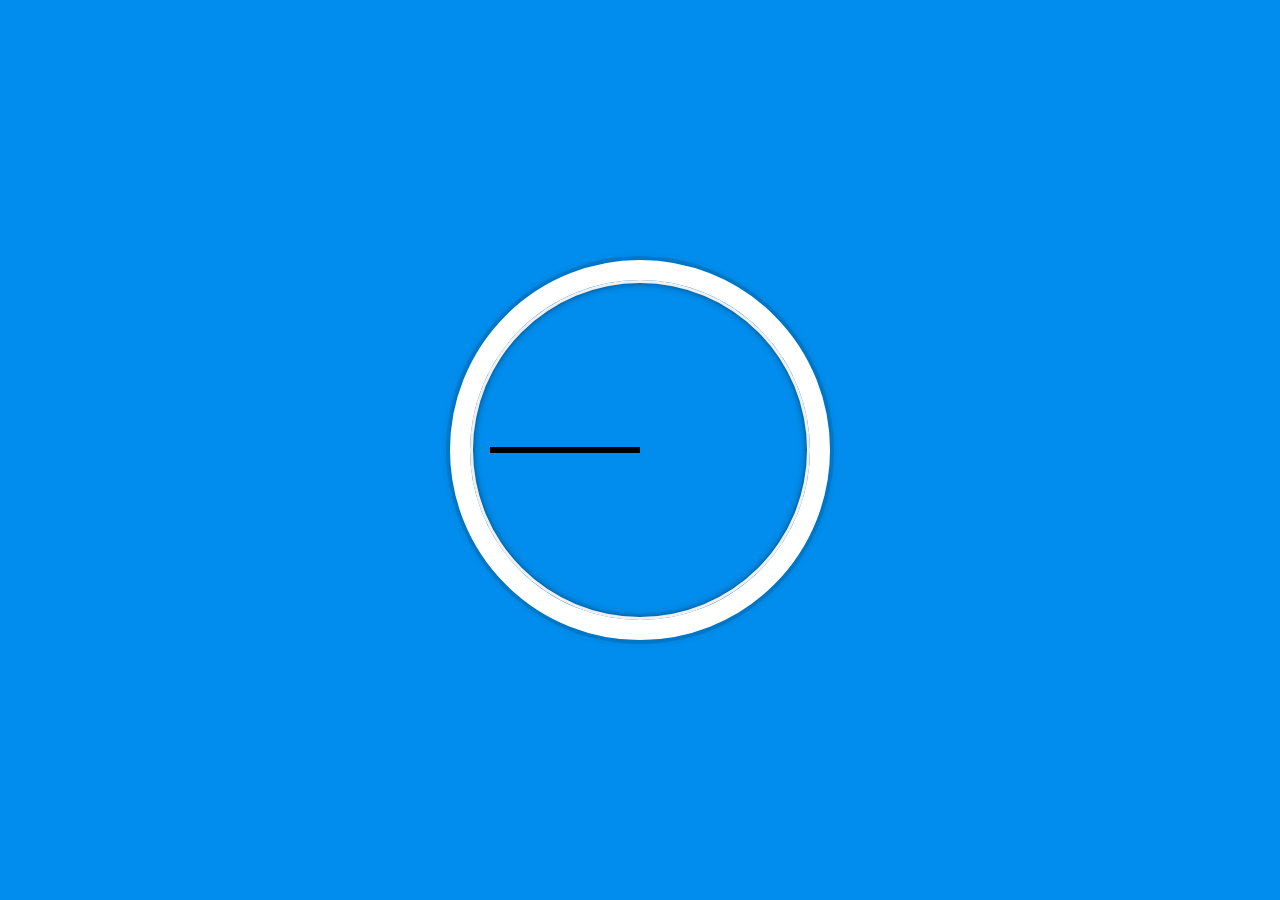
==== JavaScript30-master/JavaScript30-master/02 - JS and CSS Clock/index-START.html @ f25db806 "exercise 01 - done" ====
<!DOCTYPE html>
<html lang="en">
<head>
  <meta charset="UTF-8">
  <title>JS + CSS Clock</title>
  <link rel="icon" href="https://fav.farm/🔥" />
</head>
<body>


    <div class="clock">
      <div class="clock-face">
        <div class="hand hour-hand"></div>
        <div class="hand min-hand"></div>
        <div class="hand second-hand"></div>
      </div>
    </div>


  <style>
    html {
      background: #018DED url(https://unsplash.it/1500/1000?image=881&blur=5);
      background-size: cover;
      font-family: 'helvetica neue';
      text-align: center;
      font-size: 10px;
    }

    body {
      margin: 0;
      font-size: 2rem;
      display: flex;
      flex: 1;
      min-height: 100vh;
      align-items: center;
    }

    .clock {
      width: 30rem;
      height: 30rem;
      border: 20px solid white;
      border-radius: 50%;
      margin: 50px auto;
      position: relative;
      padding: 2rem;
      box-shadow:
        0 0 0 4px rgba(0,0,0,0.1),
        inset 0 0 0 3px #EFEFEF,
        inset 0 0 10px black,
        0 0 10px rgba(0,0,0,0.2);
    }

    .clock-face {
      position: relative;
      width: 100%;
      height: 100%;
      transform: translateY(-3px); /* account for the height of the clock hands */
    }

    .hand {
      width: 50%;
      height: 6px;
      background: black;
      position: absolute;
      top: 50%;
    }

  </style>

  <script>


  </script>
</body>
</html>
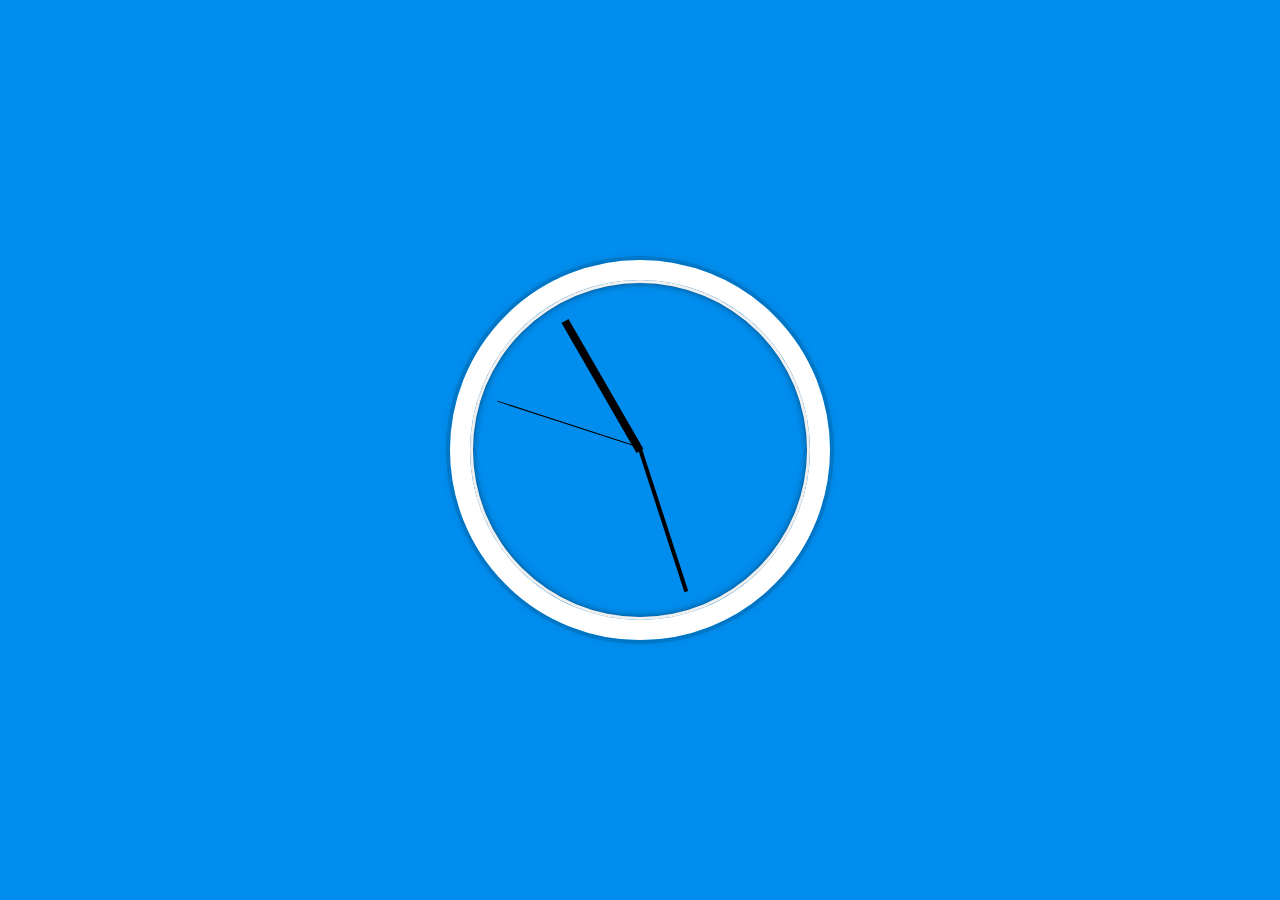
==== commit 2467726a: "exercise 02 done" ====
--- a/JavaScript30-master/JavaScript30-master/02 - JS and CSS Clock/index-START.html
+++ b/JavaScript30-master/JavaScript30-master/02 - JS and CSS Clock/index-START.html
@@ -11,7 +11,7 @@
     <div class="clock">
       <div class="clock-face">
         <div class="hand hour-hand"></div>
-        <div class="hand min-hand"></div>
+        <div class="hand minute-hand"></div>
         <div class="hand second-hand"></div>
       </div>
     </div>
@@ -59,16 +59,52 @@
 
     .hand {
       width: 50%;
-      height: 6px;
       background: black;
       position: absolute;
       top: 50%;
+      transform-origin: 100%;
+      transform: rotate(90deg);
+      transition: all 0.35s;
+      transition-timing-function: cubic-bezier(0.09, 0.96, 0.06, 1.27);
+    }
+
+    .second-hand {
+      height: 1px;
+    }
+    
+    .minute-hand {
+      height: 4px;
+    }
+
+    .hour-hand {
+      height: 8px;
     }
 
   </style>
 
   <script>
 
+    const secondHand = document.querySelector('.second-hand');
+    const minuteHand = document.querySelector('.minute-hand');
+    const hourHand = document.querySelector('.hour-hand');
+
+    function setDate() {
+      const now = new Date();
+      const seconds = now.getSeconds();
+      const secondsDegrees = (seconds/60 * 360) + 90;
+      secondHand.style.transform = `rotate(${secondsDegrees}deg)`;
+      console.log(seconds);
+
+      const minutes = now.getMinutes();
+      const minuteDegrees = (minutes/60 * 360) + 90;
+      minuteHand.style.transform =`rotate(${minuteDegrees}deg)`;
+
+      const hours = now.getHours();
+      const hourDegrees = (hours/12 * 360) + 90;
+      hourHand.style.transform =`rotate(${hourDegrees}deg)`;
+    }
+
+    setInterval(setDate, 1000);
 
   </script>
 </body>
